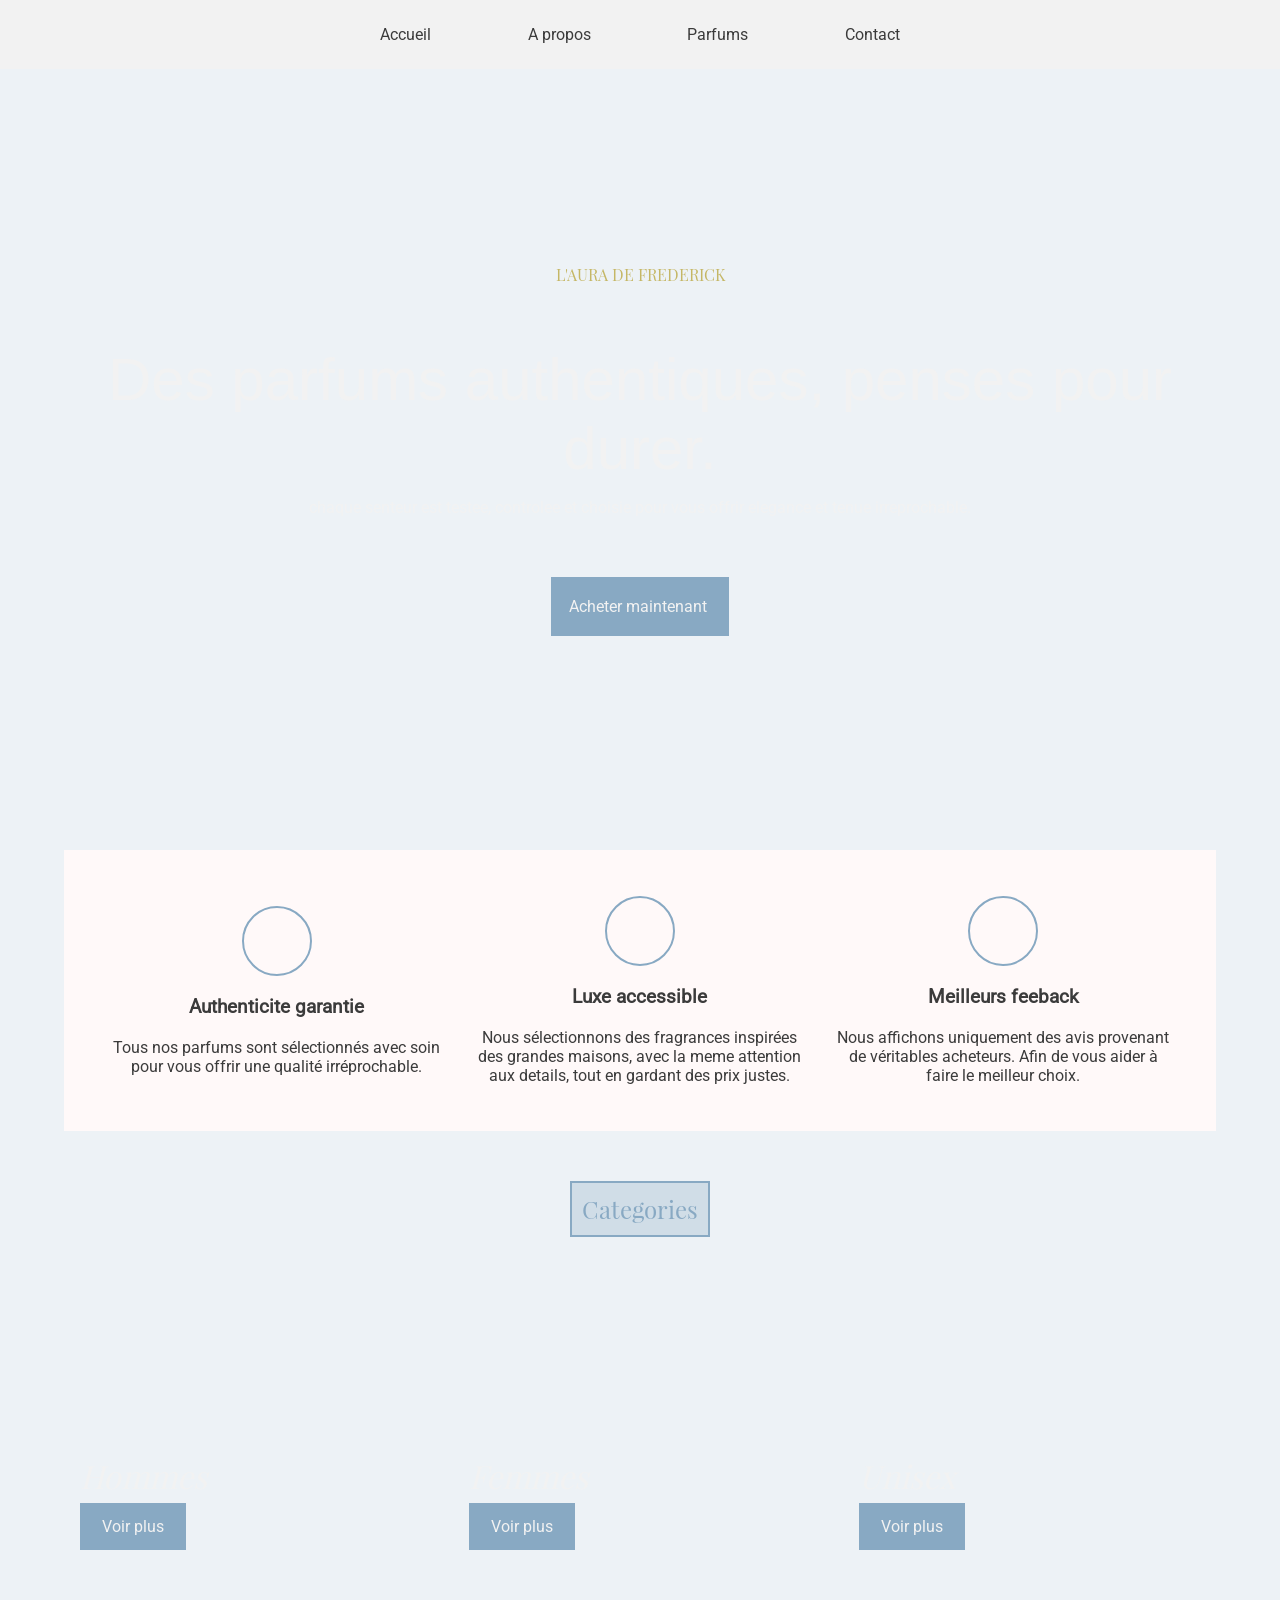
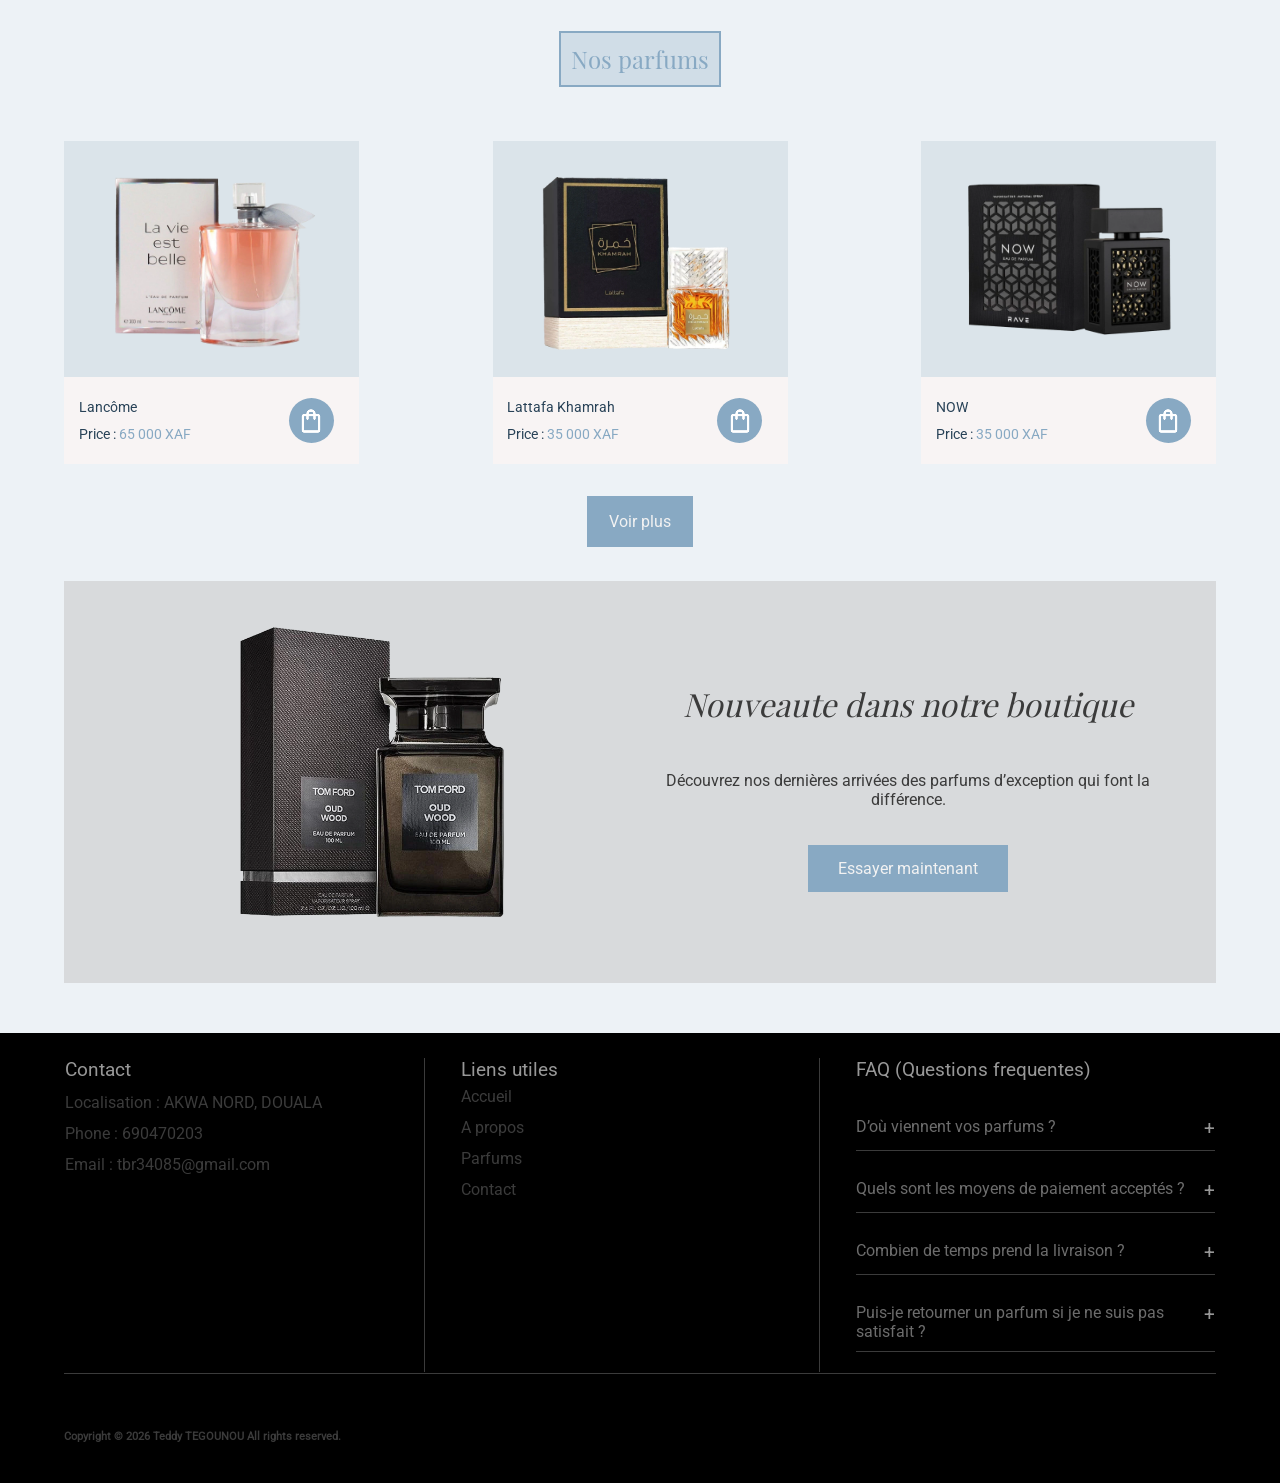
==== Accueil.html @ 87c3abd6 "Add files via upload" ====
<!DOCTYPE html>
<html lang="fr">
<head>
    <meta charset="UTF-8">
    <meta name="viewport" content="width=device-width, initial-scale=1.0">
    <title>Aura de Frederick</title>
    <link rel="stylesheet" href="fontawesome/css/all.css"/>
    <link rel="stylesheet" href="fontawesome/css/svg.css"/>
    <link rel="stylesheet" href="styleAccueil.css">

</head>
<body>


    <header>
        <div class="align">
            <nav>
                <p class="nav-logo">L'AURA DE FREDERICK</p>
                <ul>
                    <li><a href="Accueil.html">Accueil</a></li>
                    <li><a href="Apropos.html" target="_blank">A propos</a></li>
                    <li><a href="produits.html" target="_blank">Parfums</a></li>
                    <li><a href="Contact.html" target="_blank">Contact</a></li>
                </ul>
                <button class="hamburger" aria-label="Ouvrir le menu">
                    <span></span>
                    <span></span>
                    <span></span>
                </button>

            </nav>
       </div>
    </header>


    <main>

                <section id="Accueil">
                    <div class="align">
                        <div class="conteneur1">
                            <p>L'AURA DE FREDERICK</p>
                            <div class="titreDescription">
                                <h1>Des parfums authentiques, penses pour durer.</h1>
                                <p>chaque senteur est testee, controlee et choisie pour vous offrir elegance et tenue irreprochable.</p>
                            </div>
                            <a href="Produits.html">Acheter maintenant</a>
                        </div>
                    </div>
                </section>

                <section id="Features">
                    <div class="align">             
                        <div class="conteneur2">
                              <!--Feature 1-->
                            <div class="feat1">
                                <i class="fas fa-certificate"></i>
                                <h3>Authenticite garantie</h3>
                                <p>Tous nos parfums sont sélectionnés avec soin pour vous offrir une qualité irréprochable.</p>
                            </div>

                                <!--Feature 2-->
                            <div class="feat1">
                                <i class="fas fa-handshake-angle"></i>
                                <h3>Luxe accessible</h3>
                                <p>Nous sélectionnons des fragrances inspirées des grandes maisons, avec la meme attention aux details, tout en gardant des prix justes.</p>
                            </div>

                               <!--Feature 3-->
                            <div class="feat1">
                                <i class="fas fa-comment-dots"></i>
                                <h3>Meilleurs feeback</h3>
                                <p>Nous affichons uniquement des avis provenant de véritables acheteurs. Afin de vous aider à faire le meilleur choix.</p>
                            </div>
                        </div>

                    </div>
                </section>

                <section id="Categories">
                    <div class="align">
                            <h2>Categories</h2>
                        <div class="conteneur3">
                            <div class="categorie1"  id="Hommes"> <!--Hommes-->
                                <div class="divcategorie1">
                                    <h3><em>Hommes</em></h3>
                                    <a href="Produits.html#HOMMES" target="_blank">Voir plus</a>
                                </div>
                            </div>

                            <div class="categorie1" id="Femmes"> <!--Femmes-->
                                <div class="divcategorie1">
                                    <h3><em>Femmes</em></h3>
                                    <a href="Produits.html#FEMMES" target="_blank">Voir plus</a>
                                </div>
                            </div>
        
                            <div class="categorie1" id="Unisex"> <!--Unisex-->
                                <div class="divcategorie1">
                                    <h3><em>Unisex</em></h3>
                                    <a href="Produits.html#UNISEX" target="_blank">Voir plus</a>
                                </div>
                            </div>
                        </div>
                    </div>
                </section>

                <section id="Parfums">
                    <div class="align">
                        <h2>Nos parfums</h2>
        <div class="conteneur4">
            <div class="article">
                  <div class="divimagearticle"><img src="Lancôme-La-Vie-est-Belle.webp" alt="Lancôme La Vie est Belle" class="articleimg"></div>
            <div class="divtextearticle"> <div class="infoAr">
                    <div class="infoAr1">
                      <p class="p9">Lancôme </p>
                       <p class="p9">Price : <span style="color: #88A9C3;"> 65 000 XAF</span></p> 
                    </div>
                    <div class="divinfoAr2icon"><a href="Produits.html" class="icon"><img src="shoppingBAG.png" alt="shoppingbag"></a></div>
                  </div> </div>
            </div>

            <div class="article">
                <div class="divimagearticle"> <img src="Lattafa-Khamrah.webp" alt="Lattafa Khamrah" class="articleimg"></div>
            <div class="divtextearticle">     <div class="infoAr">
                  <div class="infoAr1">
                    <p class="p9">Lattafa Khamrah</p>
                    <p class="p9">Price : <span style="color: #88A9C3;">35 000 XAF</span></p>
                  </div>
                 <div class="divinfoAr2icon"><a href="Produits.html" class="icon"><img src="shoppingBAG.png" alt="shoppingbag"></a></div>
                </div> </div>
            </div>

            <div class="article">
                <div class="divimagearticle"><img src="Now.webp" alt="NOW" class="articleimg"></div>
                <div class="divtextearticle">
                    <div class="infoAr">
                  <div class="infoAr1">
                    <p class="p9">NOW</p>
                    <p class="p9">Price : <span style="color: #88A9C3;">35 000 XAF</span></p>
                  </div>
                  <div class="divinfoAr2icon"><a href="Produits.html" class="icon"><img src="shoppingBAG.png" alt="shoppingbag"></a></div>
                 </div>
                </div>
            </div>

            <div class="article" id="lastarticle">
                <div class="divimagearticle"><img src="Paco-Rabanne-Invictus.webp" alt="Paco-Rabanne-Invictus" class="articleimg"></div>
                <div class="divtextearticle"> <div class="infoAr">
                    <div class="infoAr1">
                      <p class="p9">Paco Rabanne Invictus</p>
                      <p class="p9">Price : <span style="color: #88A9C3;">45 000 XAF</span></p>
                    </div>
                   <div class="divinfoAr2icon"><a href="Produits.html" class="icon"><img src="shoppingBAG.png" alt="shoppingbag"></a></div>
                  </div>
                </div> 
            </div>
        </div>
        <div class="divswipe">
            <p class="swipe"><em>Swipe <i class="fas fa-arrow-right"></i></em></p>
        </div> 

        <div class="divbuttparfum">
            <a href="Produits.html">Voir plus <i class="fas fa-arrow-right"></i></a>
        </div>
                    </div>
                </section>

                <section id="Nouveautes">
                    <div class="align">
                        <div class="conteneur5">
                            <div class="Nouveautesimage">
                                <img src="Tom-Ford-Oud-Wood.webp" alt="imagedeparfum" srcset="" width="80%" height="auto">
                            </div>
                            <div class="Nouveautestexte">
                                <h3><em>Nouveaute dans notre boutique</em></h2>
                                <p>Découvrez nos dernières arrivées  des parfums d’exception qui font la différence.</p>
                                <a href="Produits.html#UNISEX">Essayer maintenant</a>
                            </div>
                        </div>
                    </div>
                </section>

    </main>

    <footer> 
    <div class="align">
        <div class="conteneur6">

            <div class="divcontact">
                <h4>Contact</h4>
                <p>Localisation <i class="fas fa-location-dot"></i> :  AKWA NORD, DOUALA </p>
                <p>Phone  <i class="fas fa-phone"></i> :  690470203</p>
                <p>Email  <i class="fas fa-envelope"></i> :  tbr34085@gmail.com </p>
            </div>

            <div class="divliens">
                <h4>Liens utiles</h4>
                <ul>
                    <li><a href="Accueil.html" target="_blank">Accueil</a></li>
                    <li><a href="Apropos.html" target="_blank">A propos</a></li>
                    <li><a href="produits.html" target="_blank">Parfums</a></li>
                    <li><a href="Contact.html" target="_blank">Contact</a></li>
                </ul>
            </div>

            <div class="divfaq">
                <h4>FAQ (Questions frequentes)</h4>
            <div class="footerquestion">
                <details>
                    <summary> D’où viennent vos parfums ? </summary>
                    <p>Nous nous approvisionnons directement auprès de fournisseurs certifiés, Chaque produit est livré dans son emballage d’origine et scellé afin de garantir son authenticité.</p>
                </details>
                <details>
                    <summary>Quels sont les moyens de paiement acceptés ?</summary>
                    <p>Nous acceptons le paiement à la livraison, Mobile Money (MTN & Orange).</p>
                </details>
                <details>
                    <summary>Combien de temps prend la livraison ?</summary>
                    <p>Les commandes sont généralement livrées sous 24 à 72 heures selon votre localisation.</p>
                </details>
                <details>
                    <summary>Puis-je retourner un parfum si je ne suis pas satisfait ?</summary>
                    <p>Oui, vous pouvez demander un retour si le produit n’a pas été ouvert et reste dans son emballage d’origine. Contactez simplement notre service client pour organiser le retour.</p>
                </details>
            </div>
            </div>

        </div>
        <div class="conteneur7">
            <div class="reseausocial"> 
                <i class="fab fa-instagram"></i>
                <i class="fab fa-facebook-f"></i>
                <i class="fab fa-tiktok"></i>
                <i class="fab fa-snapchat"></i>
            </div>
            <div class="copyright"> 
                <h6>Copyright © 2026 Teddy TEGOUNOU All rights reserved.</h6>
            </div>
        </div>
    </div>
    </footer>
    
    <script src="main.js"></script>
</body>
</html>
---- styleAccueil.css ----
*{
    box-sizing: border-box;
    margin: 0;
    padding: 0;
}

@font-face {
  font-family: play;
  src: url('PlayfairDisplay-Regular.ttf');
}
@font-face {
font-family: roboto;
src: url('Roboto-Regular.ttf');
}

:root{
    --color1: #284257;
    --color2: #F2F2F2;
    --colorAccent: #88A9C3; 
    --colorSurvol: #85b8e0;
    --colorbg: #88a9c325;
    --colortext: #3b3b3b;


    --font1: 'roboto',Arial, Helvetica, sans-serif;
    --font2: 'playfair display',Arial, Helvetica, sans-serif;
}

body{
    background-color: var(--colorbg);
    font-family: var(--font1), Arial, Helvetica, sans-serif;
    color: var(--colortext);
    font-size: 16px;
}

.align{
    width: 100%;
    height: 100%;
    margin: 0 auto;


    display: flex;
    flex-direction: column;
    justify-content: center;
    align-items: center;

}

section{
    width: 100%;
    height: auto;
}

a{
    text-decoration: none;
    cursor: pointer;
}
/*HEADER*/

header{
    /* border: 1px solid red; */
    width: 100%;
    height: auto;
    background-color: var(--color2);
    display: flex;
    justify-content: center;
    
    position: fixed;
    top: 0;
    z-index: 1000;
}

/*Nav bar*/
nav{
        /* border: 1px solid rgb(0, 0, 0); */
        width: 100%;
        height: auto;
        max-width: 600px;
        padding: 35px;  
}

nav ul{            
            /* border: 1px solid red; */
            width: 100%;
            height: auto;
            margin: 0 auto;
            display: flex;
            justify-content: space-between;
}

nav ul li{ 
          list-style-type: none;
}

 ul li a{ 
        color: var(--colortext);
}
 ul li a:hover{ 
        color: var(--colorAccent);
}

        .nav-logo {
            display: none; 
            font-size: 0.8rem;
            font-weight: 200;
            font-family: play;

            letter-spacing: 2px;
            color: var(--colorAccent);
            text-transform: uppercase;
        }
        .hamburger {
            display: none;        
            flex-direction: column; 
            justify-content: space-between;
            width: 28px;
            height: 20px;
            cursor: pointer;       
            background: none;
            border: none;
            padding: 0;
        }
        .hamburger span {
            display: block;
            width: 100%;
            height: 2px;
            background-color: var(--colortext);
            border-radius: 2px;
            transition: all 0.3s ease;
        }
        .hamburger.active span:nth-child(1) {
            transform: translateY(9px) rotate(45deg);
        }

        .hamburger.active span:nth-child(2) {
            opacity: 0;
        }

        .hamburger.active span:nth-child(3) {
            transform: translateY(-9px) rotate(-45deg);
        }



/*MAIN*/

main{
    /* border: 1px solid black; */

    display: flex;
    flex-direction: column;
    justify-content: center;
    align-items: center;
    gap: 50px;

    width: 100%;
    height: auto;
}



/*Accueil*/

#Accueil{
    /* border: 1px solid rebeccapurple; */
    width: 100%;
    height: 100vh;

    background: linear-gradient(#000000ab) , url(Accueilfond.jpg); 
    background-size: cover;
    background-repeat: no-repeat;
    background-position: center;
    background-attachment: fixed;

    display: flex;
    align-items: center;
}

#Accueil .align{
   /* border: 1px solid rebeccapurple;  */
   width: 90%;
   height: auto;
   max-width: 500px;
}

.conteneur1{                    /*DivAccueil*/
    /* border: 1px solid red;  */
    padding: 10px 0;
    width: 100%;
    height: auto;
    min-height: 300px;
    color: var(--color2);
    /* margin-bottom: 150px; */
    text-align: center;
    display: flex;
    flex-direction: column;
    justify-content: space-between;
    gap: 60px;
}
.conteneur1 p{
color: #c5b766;
font-family: play, Helvetica, sans-serif;
font-weight: 200;
}
.conteneur1 a{
    padding: 20px 22px 20px 18px;
    text-align: center;
    margin: 0 auto;
    height: auto;
    background-color: var(--colorAccent);
    color: #F2F2F2;
}
.conteneur1 a:hover{
   background-color: var(--colorSurvol);
}

.titreDescription h1 {
  font-family: var(--font2);
  font-size: 30px;
  font-weight: 200;
}
.titreDescription p {
   margin-top: 15px;
   color: #F2F2F2;
   font-family: var(--font1);
}



/*Features*/

#Features .align{
   /* border: 1px solid rebeccapurple;   */
   width: 90%;
   height: auto;
   margin-top: -100px;
}
.conteneur2{                  /*Divfeatures*/
    /* border: 1px solid brown; */
    width: 100%;
   height: auto;
   max-width: 450px;
   background-color: #fff9f9;
   padding: 20px;

   display: flex;
   flex-direction: column;
   justify-content: space-around;
   align-items: center;
   gap: 30px;
}
.conteneur2 i{    
    border: 2px solid #88A9C3;
    border-radius: 50%;
    display: block;              
    font-size: 30px;
    width: 70px;
    height: 70px;
    color: var(--colorAccent);

    display: flex;
    justify-content: center;
    align-items: center;
    animation: wobble 1.6s infinite;
}

@keyframes wobble {
    0% { transform: translateX(0);}
    15% { transform: translateX(-20px);}
    30% { transform: translateX(15px);}
    45% { transform: translateX(-10px);}
    60% { transform: translateX(5px);}
    75% { transform: translateX(-5px);}
    100% { transform: translateX(0);}
}
.feat1{
    width: 100%;
   height: auto;
   display: flex;
   flex-direction: column;
   align-items: center;
   gap: 20px;
   text-align: center;
}


/*Categorie*/

#Categories .align{
   /* border: 1px solid rebeccapurple;     */
   width: 90%;
   height: auto;

   display: flex;
   flex-direction: column;
   align-items: center;
   justify-content: space-between;
   gap: 20px;
 
}
 h2{
    border: 2px solid var(--colorAccent);
    font-family: play;
    background-color: #88a9c34b;
    color: var(--colorAccent);
    padding: 10px;
    font-weight: 200;
}
.conteneur3{  
   /* border: 1px solid red;  */
   width: 100%;
   height: auto;
   max-width: 450px;
   
   display: flex;
   flex-direction: column;
   align-items: center;
   gap: 10px;
}
.categorie1{
   /* border: 1px solid blue; */
   width: 100%;
   height: auto;
   min-height: 300px;
   padding: 30px;

   position: relative;

    background-size: cover;
    background-repeat: no-repeat;
    background-position: center;
}

#Hommes{
    background-image: linear-gradient(#00000081) ,url(hommes.jpeg);
        background-position: center top;
}
#Femmes{
    background-image: linear-gradient(#00000081) ,url(Femmes.jpeg);
    background-position: center top;
}
#Unisex{
    background-image: linear-gradient(#00000081) ,url(unisex.jpeg);
}

.divcategorie1{
    position: absolute;
    bottom: 0; 
    margin-bottom: 45px;
}
.categorie1 h3{
    font-size: 2rem;
    margin-bottom: 20px;
   font-family: play, Arial, Helvetica, sans-serif;
   font-weight: 200;
   color: var(--color2); 
}
.categorie1 a{
    background-color: var(--colorAccent);
    padding: 14px 22px;
    color: var(--color2);

}
.categorie1 a:hover{
    background-color: var(--colorSurvol);
}

/*Parfums*/
#Parfums{
    /* border: 1px solid red; */
    width: 100%;
    height: auto;
}
#Parfums .align{
   /* border: 2px dotted rebeccapurple;      */
   width: 90%;
   height: auto;

   display: flex;
   flex-direction: column;
   align-items: center;
   gap: 24px;

}
.conteneur4{              
  /* border: 2px solid burlywood;   */
  width: 100%;
  height: auto;
  max-width: 750px;
  padding: 0 30px;


    display: flex;
    justify-content: space-around;
    gap: 56px;

    overflow-x: auto;
    overflow-y: hidden;

    scroll-snap-type: x mandatory;
    -webkit-overflow-scrolling: touch;
}

.divswipe{
    /* border: 1px red solid;  */
    width: 80%; height: auto;
    display: flex;
    justify-content: end;
}
.swipe{
background-color: #c4c4c442;
color: var(--color1);
padding: 6px 10px;
text-decoration: underline;
font-size: 0.8rem;
text-align: left;
}
.divbuttparfum{
    margin-top: 10px;
}
.divbuttparfum a{
    background-color: var(--colorAccent);
    padding: 14px 20px;
    color: var(--color2);
}
.divbuttparfum a:hover{
    background-color: var(--colorSurvol);
}
  /* Article */
  .article{
    /* border: 1px #284257 solid;*/
    width: 100%;
    Max-width: 320px;
    flex-shrink: 0;

    scroll-snap-align: center;

    height: 340px;
    max-height: 500px;
    Margin-top: 30px;

   background-color: #f8f4f4;
   min-width: 300px;


   display: flex;
   flex-direction: column;
   justify-content: space-between;
   align-items: center;
  }


.divtextearticle{
     display: flex;
     width: 100%; 
     height: 100%;
     justify-content: center; 
     align-items: center;
}
  .infoAr {

    width: 90%;
    height: auto;
    margin: 16px 0;

    display: flex;
    justify-content: space-between;

}

.divinfoAr2icon {
    display: flex;
    align-items: center;
    /* border: 3px solid #88A9C3; */
}
.infoAr2icon {
    /* border: 2px solid gold; */
    border: none;
    width: 100%;
    height: 100%;
    border-radius: 50%;
    display: flex;
    flex-direction: column;
    justify-content: center;
    align-items: center;
    background-color: #88A9C3;
    transition: all ease 0.3s;
}
.divimagearticle{
    width: 100%; 
    height: auto; 
    background-color: #d0dee7b8;

    display: flex;
   justify-content: center;
}
.articleimg {
    /* border: 2px solid green;  */

    padding: 10px;
    cursor: pointer;
    width: 80%;
    height: auto;
    min-height: 180px;
    transition: all ease 0.6s;
}
.articleimg:hover {
  transform: scale(0.9);
}
.divinfoAr2icon {
        /* border: 3px solid #88A9C3;  */
    display: flex;
    justify-content: center;
    align-items: center; 
    width: 25%;
    height: auto;
}
.infoAr2 {
    /* border: 2px solid navajowhite; */
    width: 50px;
    height: 50px;
    display: flex;
    align-items: center;
}
#Gap {
        height: 100%;
        /* min-height: 400px; */
        gap: 15px;
    }
    .p9 {
    color: #284257;
    margin-bottom: 0;
    font-size: 1rem;
    margin: 0;
}
.infoAr1 {
    /* border: 1px solid black; */
    width: 55%;
    height: auto;
    display: flex;
    flex-direction: column;
    justify-content: center;
    gap: 10px;
}
.icon{
background-color: #88A9C3; 
padding:  10px; 
border-radius: 50%;

    display: flex;
    justify-content: center;
    align-items: center; 
    text-decoration: none;

}
.icon:hover{
    background-color: var(--colorSurvol);
}

/*Nouveaute*/
#Nouveautes .align{
   /* border: 1px solid rebeccapurple;     */
   width: 90%;
   height: auto;

   gap: 20px;
}
.conteneur5{
   /* border: 1px solid red;     */
   width: 100%;
   height: auto;
   max-width: 450px;
   background-color: #c4c4c483;
   padding: 20px;
}
.Nouveautesimage{
      /* border: 1px solid red;     */
   width: 100%;
   height: auto;
   display: flex;
   justify-content: center;
}
.Nouveautesimage img{
    margin: 0 auto;
}
.Nouveautestexte{
       /* border: 1px solid red;     */
   width: 100%;
   height: auto;
   display: flex;
   flex-direction: column;
   justify-content: space-between;
   align-items: center;
   text-align: center;
   gap: 20px;
}
.Nouveautestexte h3{
    font-size: 2rem;
    font-family: play;
    font-weight: 200;
    padding: 10px;
}
.Nouveautestexte a{
    width: 80%;
    text-align: center;
    max-width: 200px;
    background-color: var(--colorAccent);
    padding: 14px 20px;
    color: var(--color2);
}
.Nouveautestexte a:hover{
    background-color: var(--colorSurvol);
}
/*FOOTER*/

footer{
    /* border: 1px solid black; */
    width: 100%;
    height: auto;
    margin-top: 50px;
    padding: 10px;
    background-color: #000000;
}
footer .align{
    /* border: 2px dotted red; */
    width: 90%;
    height: auto;
    max-width: 750px;

    display: flex;
    flex-direction: column;
    justify-content: space-between;

}
.conteneur6{
        /* border: 1px solid black; */
    width: 100%;
    height: auto;
    display: flex;
    flex-direction: column;
    justify-content: space-between;
    gap: 12px;
}
.divcontact{
    border-bottom: 1px solid var(--colortext);
    width: 100%;
    height: auto;
    padding: 16px 0;

}
h4{
    font-size: 1.2rem;
    color: #c4c4c4c5;
    font-weight: 400;
}
.divcontact p{
 margin-top: 12px;
}
.divliens{
    border-bottom: 1px solid var(--colortext);
    width: 100%;
    height: auto;
    padding: 10px 0;
}
.navfooter{
     /* border-bottom: 1px solid green;  */
    width: 100%;
    height: auto;
    padding: 0;
}
.divliens ul{
    list-style-type: none;
}
.divliens ul{            
            /* border: 1px solid red; */
            width: 100%;
            height: auto;
            margin: 6px 0;
            display: flex;
            flex-direction: column;
            justify-content: space-between;
            gap: 12px;
}
.divliens  ul li a{
    color: var(--colortext);
}
.divfaq{
    /* border-bottom: 1px solid var(--colortext); */
    width: 100%;
    height: auto;
    padding: 10px 0;

    display: flex;
    flex-direction: column;
    justify-content: space-between;
    gap: 12px;
}
.footerquestion{
    display: flex;
    flex-direction: column;
    justify-content: space-between;
    gap: 12px;

}
details p {
    padding: 10px 0;
}
summary{
    border-bottom: 1px solid var(--colortext);
    list-style-type: none;
    padding: 10px 0;
    color: #c4c4c48c;
    cursor: pointer;
    display: flex;
    justify-content: space-between;
    margin-bottom: 6px;

}
summary::after{
    content: '+';
    font-size: 1.2rem;
    color: #c4c4c4c5;
}
.conteneur7{
    /* border: 1px solid red; */
    width: 100%;
    height: auto;
    padding: 12px 0;
    display: flex;
    flex-direction: column;
    justify-content: space-between;
    gap: 12px;
}
.reseausocial i{
    font-size: 1.5rem;
    margin-right: 12px;
}




/*RESPONSIVE*/
 /*768px*/

        @media (max-width: 768px) {

            header {
                justify-content: space-between; 
                align-items: center;
                padding: 0 20px;
            }
            nav {
                width: 100%;
                padding: 18px 20px;
                display: flex;
                justify-content: space-between;
                align-items: center;
            }
            .nav-logo {
                display: block; 
                
            }
            .hamburger {
                display: flex;
            }
            nav ul {
                position: fixed;   
                top: 0;            
                right: 0;         
                width: 60%; 
                max-width: 300px;       
                height: 40vh;     
                background: linear-gradient(to bottom left,var(--color1) 0%, #1e3347 40%,#162636 100% );
                flex-direction: column;
                justify-content: center;
                align-items: center;
                gap: 20px;         
                transform: translateX(100%);
                transition: transform 0.4s ease;
                z-index: 1000;
            }
            nav ul.open {
                transform: translateX(0); 
            }
            nav ul li a {
                font-size: 1rem;
                letter-spacing: 1px;
                color: var(--color2);
                text-transform: uppercase;
            }
            body.menu-open::before {
                content: '';           
                position: fixed;       
                top: 0;
                left: 0;
                width: 100%;
                height: 100%;
                background-color: rgba(0, 0, 0, 0.4); 
                z-index: 999;         
            }
        

        } 

/*768px*/

@media (min-width: 768px) {
nav {
    /* border: 1px solid rgb(0, 0, 0); */
    max-width: 700px;
}
    /*ACCUEIL*/

    #Accueil .align {
                /* border: 1px solid rebeccapurple; */
                max-width: 700px;
            }
    .titreDescription h1 {
                font-size: 55px;
                  }

    /*PARFUM*/

    .conteneur4 {
            /* border: 2px solid burlywood; */
            gap: 24px;
            padding: 0 10px;
            max-width: 690px;
                   }
    .nav-logo {
                         font-size: 1rem;
    }
    .divswipe {
    /* border: 1px red solid; */
    width: 95%;
}
    }


    /*1024px*/

@media (min-width: 1024px) {
    nav{
            /* border: 1px solid red; */
    width: 70%;
        padding: 25px;
    }
    nav ul {
    /* border: 1px solid red; */
    width: 80%;
}
        /*ACCUEIL*/

    #Accueil .align {
        /* border: 1px solid rebeccapurple; */
        max-width: 1200px;
            }
    .titreDescription h1 {
        font-size: 60px;
             }

/*FEATURE*/
   .conteneur2 {
    /* border: 1px solid brown; */
    width: 100%;
    max-width: 1200px;
    padding: 46px;
    flex-direction: row;

}


/*CATEGORIES*/

.conteneur3 {
    /* border: 1px solid red; */
    width: 100%;
    height: auto;
    margin-top: 24px;
    max-width: 1200px;
    flex-direction: row;
    gap: 16px;
}

.categorie1 {
    padding: 16px;
}


/*PARFUM*/
.conteneur4 {
            /* border: 2px solid burlywood; */
            gap: 18px;
            padding: 0;
            max-width: 1200px;
            justify-content: space-between;
        }
.divtextearticle{
padding: 5px 0;
}
.article {
    /* border: 1px #284257 solid; */
    width: 100%;
    Max-width: 295px;
    height: auto;
    max-height: 300;
    min-width: 0;
    /* gap: 14px; */
}    
.divswipe {
display: none;
}         
.p9 {
    font-size: 0.9rem;
}
.icon {
width: 45px;
height: 45px;
}
.divbuttparfum {
    margin-top: 24px;
}
.divbuttparfum a{
    padding: 16px 22px;
}
#lastarticle{
    display: none;
}
.infoAr {
    /* border: 1px solid black; */
    /* padding: 0; */
    margin: 16px 0;
    justify-content: space-between;
}


/*NOUVEAUTES*/
#Nouveautes .align {
    /* border: 1px solid rebeccapurple; */
    width: 90%;
    height: auto;

    gap: 20px;
}
.conteneur5 {
    /* border: 1px solid red; */
    padding:  40px;

        
    max-width: 1200px;
    display: flex;
}
.Nouveautesimage img {
    width: 60%;
}
.Nouveautestexte {
    /* border: 1px solid red; */
    justify-content: center;
    gap: 36px;
}

/*FOOTER*/
footer{
    padding: 24px 0;
}
footer .align {
    /* border: 2px dotted red; */
    max-width: 1200px;
    padding:  0;
    justify-content: space-between;
}
.conteneur6 {
    border: 1px solid black;

    flex-direction: row;
    gap: 36px;
}
.divcontact {
    border-right: 1px solid var(--colortext);
    border-bottom: 0px;
    padding:  0;
}
.divliens {
    border-right: 1px solid var(--colortext);
    border-bottom: 0px;
    padding:  0;
}
.divfaq {
    padding: 0;
}
.footerquestion {

    margin: 14px 0;
}
.conteneur7 {
    border-top: 1px solid var(--colortext);
    padding: 16px 0;

}
    }


        /*1440px*/

@media (min-width: 1440px) {
        nav{
            /* border: 1px solid red; */
                width: 80%;
                padding: 25px;
        }
body {
    font-size: 18px;
}
ul li a {
    font-size: 1.1rem;
}
    nav ul {
    /* border: 1px solid red; */
    width: 80%;
}
/*ACCUEIL*/

    #Accueil .align {
        /* border: 1px solid rebeccapurple; */
        max-width: 1250px;
            }
    .titreDescription h1 {
        font-size: 60px;
             }
             .titreDescription p {
        color: #c4c4c4c5;
       }
       a {
    font-size: 1.1rem;
}
       .conteneur1 a {
    padding: 20px 36px 20px 38px;

}

/*FEATURE*/
.conteneur2 i {
    width: 80px;
    height: 80px;
}
   .conteneur2 {
    /* border: 1px solid brown; */
    width: 100%;
    max-width: 1250px;
    padding: 40px;
    flex-direction: row;
    font-size: 1rem;
}

/*CATEGORIES*/
h2{
    font-size: 24px;
        margin-bottom: 24px 0;
}
.categorie1 h3
 {
    font-size: 1.8rem;
}
    .conteneur3 {
        /* border: 1px solid red; */
        max-width: 1250px;
    }
    .categorie1 {
    min-height: 380px;
    padding: 30px;
}


/*PARFUM*/
.conteneur4 {
            /* border: 2px solid burlywood; */
            max-width: 1250px;
            min-height: 340px;
            justify-content: space-between;
        }
#lastarticle{
    display: block;
    justify-content: space-between;
   display: flex;
   flex-direction: column;
   justify-content: space-between;
   align-items: center;
   gap: 5px;
}
.divtextearticle{
padding: 0;
}
.article {
    /* border: 1px #284257 solid; */
    width: 100%;
    Max-width: 290px;
    height: auto;
    min-width: 0;
}    
.articleimg {
    /* border: 2px solid green; */
    height: auto;
    min-height: 160px;
}
#Gap1{
    justify-content: space-between;
}
.divswipe {
display: none;
}         
.p9 {
    font-size: 1rem;
}
.infoAr {
    margin: 10px 0;
    justify-content: space-between;
}
.icon {
width: 45px;
height: 45px;
}

}

        /*1680px*/
@media (min-width: 1680px) {

/*ACCUEIL*/
h1 {
        font-size: 80px;
             }

/*FEATURE*/
   .conteneur2 {
    /* border: 1px solid brown; */
    max-width: 1400px;
    padding: 80px 80px;
    font-size: 1.1rem;
}

/*CATEGORIES*/

.conteneur3 {
        /* border: 1px solid red; */
        max-width: 1400px;
    }


/*PARFUM*/
.conteneur4 {
            /* border: 2px solid burlywood; */
            max-width: 1400px;
            min-height: 320px;
            justify-content: space-between;
            margin-bottom: 32px;
        }
.article {
    /* border: 1px #284257 solid; */
   Max-width: 330px;
   height: 100%;
   max-height: 100%;
   height: auto;

}       
.p9 {
    font-size: 1rem;
}

/*NOUVEAUTES*/
.Nouveautestexte p{
    font-size: 1.3rem;
    width: 70%;
}
.conteneur5 {
    /* border: 1px solid red; */
    max-width: 1400px;
    padding: 60px;
}

.Nouveautesimage img
 {
width: 60%;
}
.Nouveautestexte a{
    max-width: 280px;
    padding: 20px 36px;
}


/*FOOTER*/
footer{
    padding: 42px 0;
}
footer .align {
        /* border: 2px dotted red; */
        max-width: 1400px;
    }
}
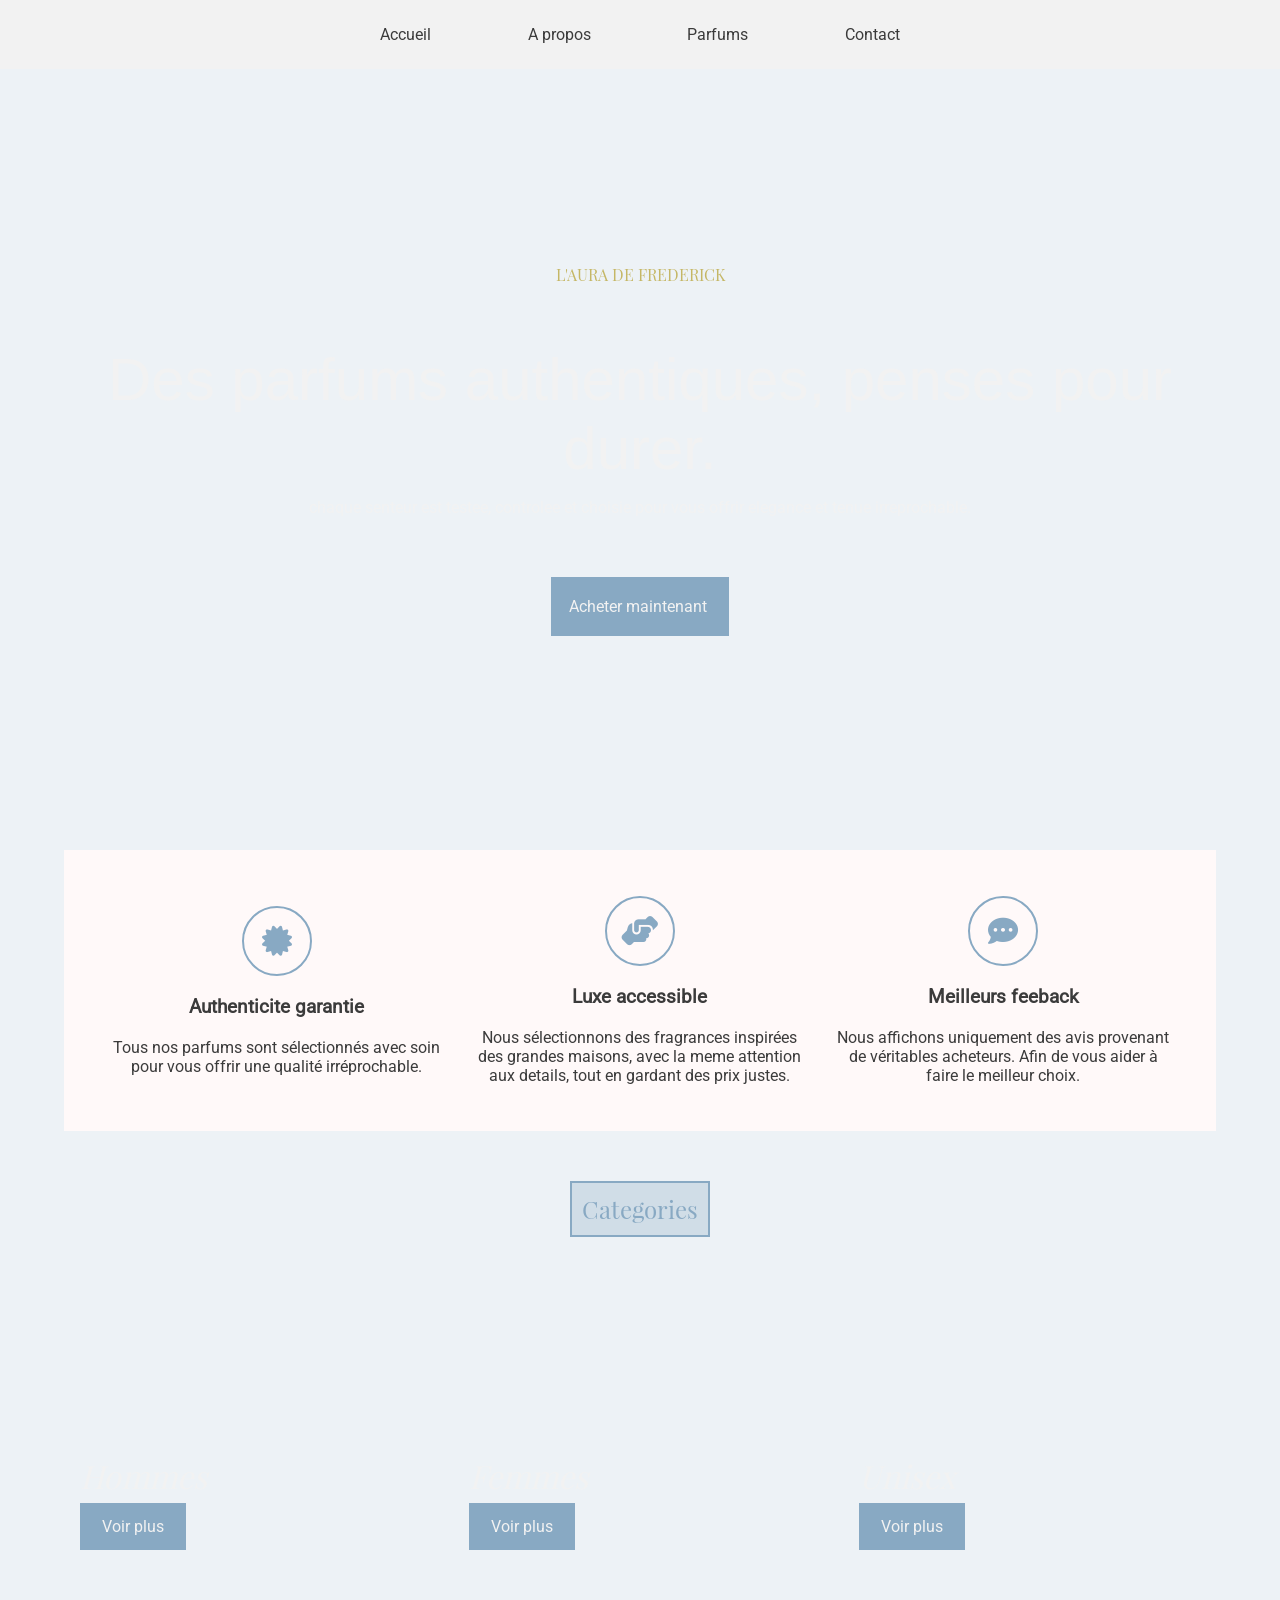
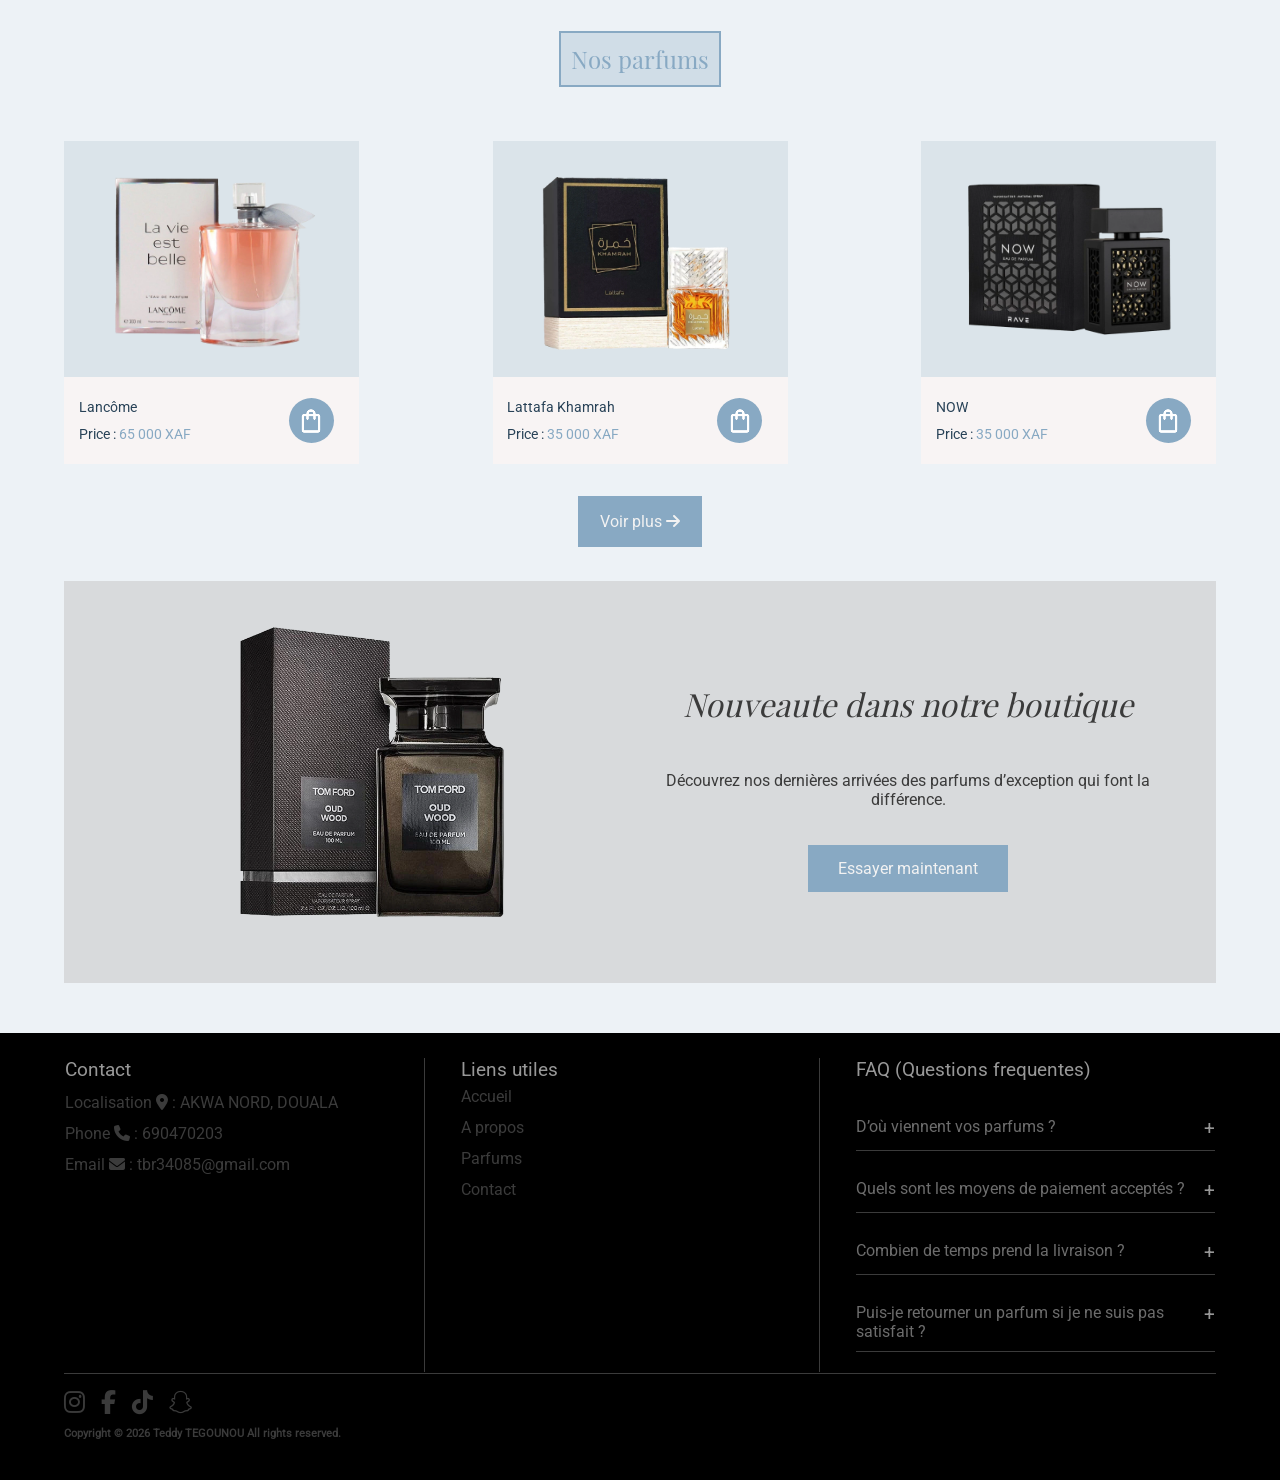
==== commit c826dbe9: "Add files via upload" ====
--- a/Accueil.html
+++ b/Accueil.html
@@ -4,8 +4,7 @@
     <meta charset="UTF-8">
     <meta name="viewport" content="width=device-width, initial-scale=1.0">
     <title>Aura de Frederick</title>
-    <link rel="stylesheet" href="fontawesome/css/all.css"/>
-    <link rel="stylesheet" href="fontawesome/css/svg.css"/>
+    <link rel="stylesheet" href="https://cdnjs.cloudflare.com/ajax/libs/font-awesome/6.5.0/css/all.min.css">
     <link rel="stylesheet" href="styleAccueil.css">
 
 </head>
@@ -105,64 +104,64 @@
                 </section>
 
                 <section id="Parfums">
-                    <div class="align">
-                        <h2>Nos parfums</h2>
-        <div class="conteneur4">
-            <div class="article">
-                  <div class="divimagearticle"><img src="Lancôme-La-Vie-est-Belle.webp" alt="Lancôme La Vie est Belle" class="articleimg"></div>
-            <div class="divtextearticle"> <div class="infoAr">
-                    <div class="infoAr1">
-                      <p class="p9">Lancôme </p>
-                       <p class="p9">Price : <span style="color: #88A9C3;"> 65 000 XAF</span></p> 
-                    </div>
-                    <div class="divinfoAr2icon"><a href="Produits.html" class="icon"><img src="shoppingBAG.png" alt="shoppingbag"></a></div>
-                  </div> </div>
-            </div>
-
-            <div class="article">
-                <div class="divimagearticle"> <img src="Lattafa-Khamrah.webp" alt="Lattafa Khamrah" class="articleimg"></div>
-            <div class="divtextearticle">     <div class="infoAr">
-                  <div class="infoAr1">
-                    <p class="p9">Lattafa Khamrah</p>
-                    <p class="p9">Price : <span style="color: #88A9C3;">35 000 XAF</span></p>
-                  </div>
-                 <div class="divinfoAr2icon"><a href="Produits.html" class="icon"><img src="shoppingBAG.png" alt="shoppingbag"></a></div>
-                </div> </div>
-            </div>
-
-            <div class="article">
-                <div class="divimagearticle"><img src="Now.webp" alt="NOW" class="articleimg"></div>
-                <div class="divtextearticle">
-                    <div class="infoAr">
-                  <div class="infoAr1">
-                    <p class="p9">NOW</p>
-                    <p class="p9">Price : <span style="color: #88A9C3;">35 000 XAF</span></p>
-                  </div>
-                  <div class="divinfoAr2icon"><a href="Produits.html" class="icon"><img src="shoppingBAG.png" alt="shoppingbag"></a></div>
-                 </div>
+                            <div class="align">
+                                <h2>Nos parfums</h2>
+                <div class="conteneur4">
+                    <div class="article">
+                        <div class="divimagearticle"><img src="Lancôme-La-Vie-est-Belle.webp" alt="Lancôme La Vie est Belle" class="articleimg"></div>
+                    <div class="divtextearticle"> <div class="infoAr">
+                            <div class="infoAr1">
+                            <p class="p9">Lancôme </p>
+                            <p class="p9">Price : <span style="color: #88A9C3;"> 65 000 XAF</span></p> 
+                            </div>
+                            <div class="divinfoAr2icon"><a href="Produits.html" class="icon"><img src="shoppingBAG.png" alt="shoppingbag"></a></div>
+                        </div> </div>
+                    </div>
+
+                    <div class="article">
+                        <div class="divimagearticle"> <img src="Lattafa-Khamrah.webp" alt="Lattafa Khamrah" class="articleimg"></div>
+                    <div class="divtextearticle">     <div class="infoAr">
+                        <div class="infoAr1">
+                            <p class="p9">Lattafa Khamrah</p>
+                            <p class="p9">Price : <span style="color: #88A9C3;">35 000 XAF</span></p>
+                        </div>
+                        <div class="divinfoAr2icon"><a href="Produits.html" class="icon"><img src="shoppingBAG.png" alt="shoppingbag"></a></div>
+                        </div> </div>
+                    </div>
+
+                    <div class="article">
+                        <div class="divimagearticle"><img src="Now.webp" alt="NOW" class="articleimg"></div>
+                        <div class="divtextearticle">
+                            <div class="infoAr">
+                        <div class="infoAr1">
+                            <p class="p9">NOW</p>
+                            <p class="p9">Price : <span style="color: #88A9C3;">35 000 XAF</span></p>
+                        </div>
+                        <div class="divinfoAr2icon"><a href="Produits.html" class="icon"><img src="shoppingBAG.png" alt="shoppingbag"></a></div>
+                        </div>
+                        </div>
+                    </div>
+
+                    <div class="article" id="lastarticle">
+                        <div class="divimagearticle"><img src="Paco-Rabanne-Invictus.webp" alt="Paco-Rabanne-Invictus" class="articleimg"></div>
+                        <div class="divtextearticle"> <div class="infoAr">
+                            <div class="infoAr1">
+                            <p class="p9">Paco Rabanne Invictus</p>
+                            <p class="p9">Price : <span style="color: #88A9C3;">45 000 XAF</span></p>
+                            </div>
+                        <div class="divinfoAr2icon"><a href="Produits.html" class="icon"><img src="shoppingBAG.png" alt="shoppingbag"></a></div>
+                        </div>
+                        </div> 
+                    </div>
                 </div>
-            </div>
-
-            <div class="article" id="lastarticle">
-                <div class="divimagearticle"><img src="Paco-Rabanne-Invictus.webp" alt="Paco-Rabanne-Invictus" class="articleimg"></div>
-                <div class="divtextearticle"> <div class="infoAr">
-                    <div class="infoAr1">
-                      <p class="p9">Paco Rabanne Invictus</p>
-                      <p class="p9">Price : <span style="color: #88A9C3;">45 000 XAF</span></p>
-                    </div>
-                   <div class="divinfoAr2icon"><a href="Produits.html" class="icon"><img src="shoppingBAG.png" alt="shoppingbag"></a></div>
-                  </div>
+                <div class="divswipe">
+                    <p class="swipe"><em>Swipe <i class="fas fa-arrow-right"></i></em></p>
                 </div> 
-            </div>
-        </div>
-        <div class="divswipe">
-            <p class="swipe"><em>Swipe <i class="fas fa-arrow-right"></i></em></p>
-        </div> 
-
-        <div class="divbuttparfum">
-            <a href="Produits.html">Voir plus <i class="fas fa-arrow-right"></i></a>
-        </div>
-                    </div>
+
+                <div class="divbuttparfum">
+                    <a href="Produits.html">Voir plus <i class="fas fa-arrow-right"></i></a>
+                </div>
+                            </div>
                 </section>
 
                 <section id="Nouveautes">
